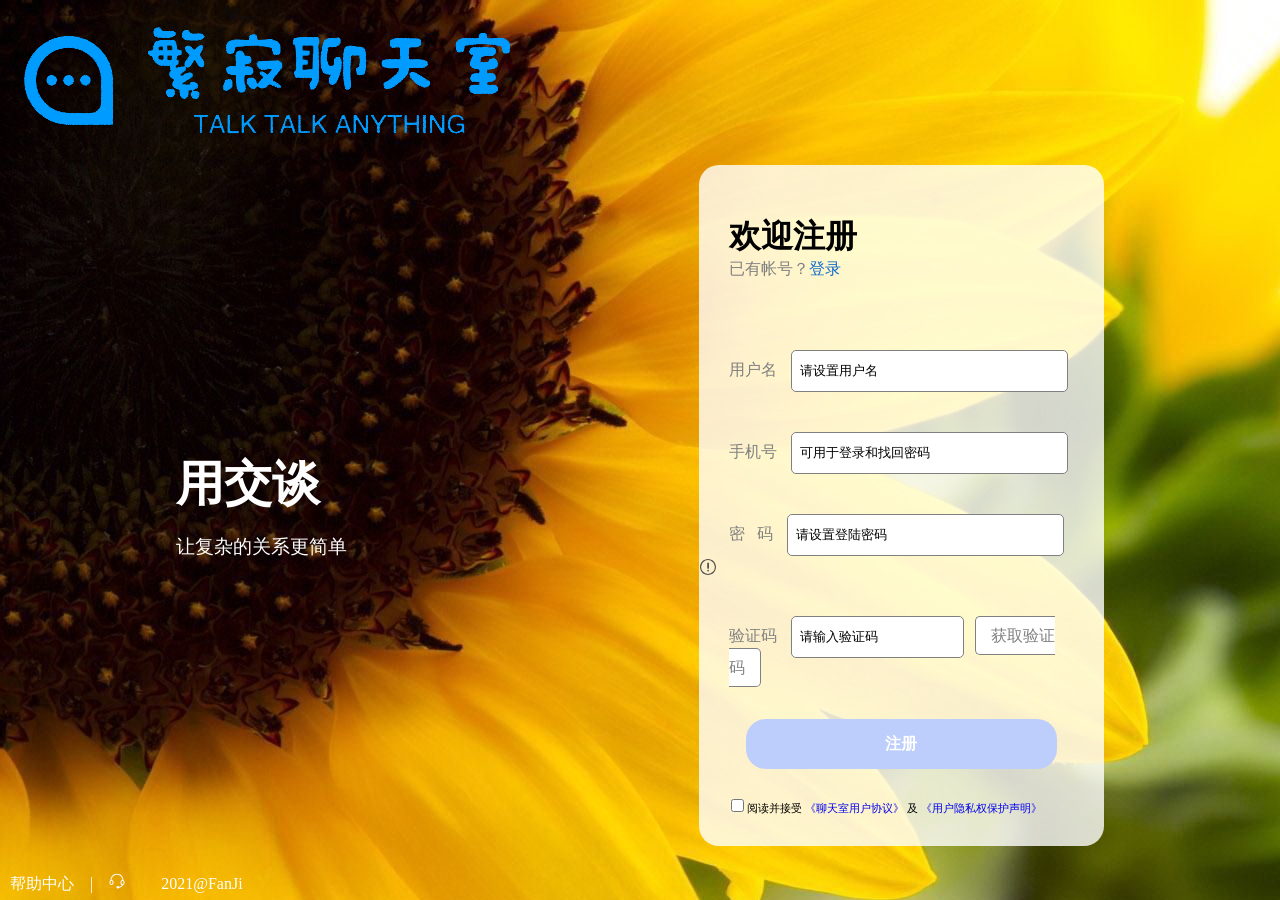
==== index.html @ 197539f6 "Rename index.index to index.html" ====
<!DOCTYPE html>
<html lang="zh">
<head>
    <meta charset="UTF-8">
    <meta name="viewport"
          content="width=device-width, user-scalable=no, initial-scale=1.0, maximum-scale=1.0, minimum-scale=1.0">
    <meta http-equiv="X-UA-Compatible" content="ie=edge">
    <link rel="stylesheet" type="text/css" href="h.css">
    <script src="http://libs.baidu.com/jquery/2.0.0/jquery.min.js"></script>
    <title>注册繁寂账号</title>
</head>
<body>
<div id="bg"><img id="bgimg" src="background.jpg" width="1920" height="1200"></div>
<img id="logimg" src="logo.png" width="535" height="161">
<div id="father">
    <div class="font">
        <h1>用交谈</h1>
        <p>让复杂的关系更简单</p>
    </div>
    <div class="register">
        <h1>欢迎注册</h1>
        <p class="p">已有帐号？<a href="javascript:alert('不，你没有账号！');">登录</a></p>
        <form method="post">

            <label fo="username">
                <span>用户名</span>
                <input type="text" name="username" value="请设置用户名">
            </label>

            <label fo="phoneNumber">
                <span>手机号</span>
                <input type="tel" name="phoneNumber" value="可用于登录和找回密码">
            </label>

            <label fo="password">
                <span>密&nbsp&nbsp&nbsp码</span>
                <input type="text" name="password" value="请设置登陆密码">
                <svg t="1635647814877" class="icon password" viewBox="0 0 1024 1024" version="1.1"
                     xmlns="http://www.w3.org/2000/svg" p-id="1775" width="16" height="16">
                    <path d="M512 952.32a440.32 440.32 0 1 0 0-880.64 440.32 440.32 0 0 0 0 880.64z m0 71.68C229.2224 1024 0 794.7776 0 512S229.2224 0 512 0s512 229.2224 512 512-229.2224 512-512 512z m5.6832-338.4832a56.8832 56.8832 0 1 0 0 113.7664 56.8832 56.8832 0 0 0 0-113.7664z m0-455.1168C486.2464 230.4 460.8 255.8464 460.8 287.2832v284.4672a56.8832 56.8832 0 0 0 113.7664 0V287.232c0-31.4368-25.4464-56.8832-56.832-56.8832z"
                          fill="#515151" p-id="1776"></path>
                </svg>
            </label>

            <label fo="testWord">
                <span>验证码</span>
                <input type="text" name="testWord" value="请输入验证码">
                <span class="yzm">获取验证码</span>
            </label>

            <input type="submit" value="注册">

            <div class="bot">
                <input type="checkbox">
                <span>
                阅读并接受
                <a href="javascript:alert('不要讨论不该讨论的！你懂就好！');">《聊天室用户协议》</a>
                及
                <a href="javascript:alert('网络冲浪者都在裸奔！你也是！^_^');">《用户隐私权保护声明》</a>
                </span>
            </div>

        </form>
    </div>
</div>
<div id="help">
    帮助中心 &nbsp&nbsp | &nbsp&nbsp
    <svg t="1635607125451" class="icon" viewBox="0 0 1024 1024" version="1.1" xmlns="http://www.w3.org/2000/svg"
         p-id="1558" width="16" height="16">
        <path d="M927.616 465.6C923.328 236.704 745.888 51.808 528 51.808h-32c-217.888 0-395.328 184.896-399.616 413.76C58.112 487.744 32 528.672 32 576v64c0 70.592 57.408 128 128 128s128-57.408 128-128v-64a128.064 128.064 0 0 0-126.784-127.872C173.728 262.688 318.912 115.808 496 115.808h32c177.12 0 322.272 146.88 334.784 332.32A128.064 128.064 0 0 0 736 576v64c0 57.792 38.72 106.176 91.392 122.016a337.504 337.504 0 0 1-191.936 124.48A79.712 79.712 0 0 0 560 832a80 80 0 1 0 0 160 79.68 79.68 0 0 0 67.872-38.112 402.432 402.432 0 0 0 278.24-193.6C955.968 742.816 992 695.776 992 640v-64c0-47.328-26.112-88.256-64.384-110.4zM224 576v64c0 35.296-28.704 64-64 64s-64-28.704-64-64v-64c0-35.296 28.704-64 64-64s64 28.704 64 64z m704 64c0 34.304-27.2 62.176-61.12 63.712l-2.496-1.184c-0.224 0.512-0.576 0.928-0.8 1.408A64 64 0 0 1 800 640v-64c0-35.296 28.704-64 64-64s64 28.704 64 64v64z"
              p-id="1559" fill="#ffffff"></path>
    </svg>
    &nbsp&nbsp&nbsp&nbsp&nbsp&nbsp&nbsp 2021@FanJi
</div>
</body>
<script>
    /*绑定默认值*/
    function morenzhi(theItem, p = false, theItems) {
        $(document).ready(function () {

            var defaults = $(theItem).val();
            $(theItem).focus(function () {
                //获得焦点时，如果值为默认值，则设置为空
                if ($(this).val() === defaults) {
                    if (p) {
                        $(this).attr("type", "password");
                        $(theItems).attr("display", "none");
                    }
                    $(this).val("");
                }
            });

            $(theItem).blur(function () {
                //失去焦点时，如果值为空，则设置为默认值
                if ($(this).val() === "") {
                    if (p) {
                        $(this).attr("type", "text");
                        $(theItems).attr("display", "");
                    }
                    $(this).val(defaults);
                }
            });

        });
    }

    /*背景图片自适应*/
    function FullScreenBackground(theItem) {
        var winWidth = $(window).width();
        var winHeight = $(window).height();
        var imageWidth = $(theItem).width();
        var imageHeight = $(theItem).height();
        var picHeight = imageHeight / imageWidth;
        var picWidth = imageWidth / imageHeight;
        if ((winHeight / winWidth) < picHeight) {
            $(theItem).css("width", winWidth);
            $(theItem).css("height", picHeight * winWidth);
        } else {
            $(theItem).css("height", winHeight);
            $(theItem).css("width", picWidth * winHeight);
        }
        $(theItem).css("margin-left", winWidth / 2 - $(theItem).width() / 2);
        $(theItem).css("margin-top", winHeight / 2 - $(theItem).height() / 2);
    }

    /*logo自适应*/
    function FullLogoBackground(theItem) {
        const winWidth = $(window).width();
        const winHeight = $(window).height();

        const imageWidth = $(theItem).width();
        const imageHeight = $(theItem).height();
        if (winWidth / winHeight > 1) {
            $(theItem).css("width", winWidth / 6);
            $(theItem).css("height", (winWidth / 6) / (imageWidth / imageHeight));
        } else {
            $(theItem).css("width", (winHeight / 12) / (imageHeight / imageWidth));
            $(theItem).css("height", winHeight / 121);
        }
    }

    window.onload = function () {
        FullScreenBackground("#bgimg");
        FullLogoBackground("#logimg");
        morenzhi("input[name='username']");
        morenzhi("input[name='phoneNumber']");
        morenzhi("input[name='password']", true, ".password");
        morenzhi("input[name='testWord']");
    }
    $(window).resize(function () {
        FullScreenBackground("#bgimg");
        FullLogoBackground("#logimg");
    });
</script>
</html>
---- h.css ----
* {
    margin: 0;
    padding: 0;
}

a{
    text-decoration: none;
}

#bg {
    position: fixed;
    top: 0;
    left: 0;
    bottom: 0;
    right: 0;
    z-index: -1;
    overflow: hidden;
}

#father {
    width: 100%;
    margin: 0 auto;
    /*弹性盒布局*/
    display: -webkit-flex;
    display: flex;
    -webkit-justify-content: space-around;
    justify-content: space-around; /*justify-content属性定义了项目在主轴上的对齐方式。*/
    align-items: center; /*align-items属性定义项目在交叉轴上如何对齐。*/
    flex-wrap: wrap;
}

.font {
    color: white;
}

.font h1 {
    font-size: 3em;
    margin-bottom: calc(2vh);
}

.font p {
    font-size: 1.2em;
}

.register {
    width: 25%;
    background: rgba(255, 255, 255, 0.8);
    border-radius: 20px;
    padding: 50px 30px 0;
}

.p {
    color: grey;
}

.p a {
    color: #0b6acf;
}

/*表单美化*/
/*

!* chrome *!
input::-webkit-outer-spin-button,
input::-webkit-inner-spin-button {
    -webkit-appearance: none;
}

!* 火狐浏览器 *!
input[type="number"] {
    -moz-appearance: textfield;
}
*/

.register {
    width: 27%;
}

.register label {
    color: grey;
    display: block;
    margin-bottom: 40px;
}

.register label span {
    margin-right: 10px;
}

.register label input {
    width: 75%;
    height: 20px;
    padding: 10px 8px;
    border: 1px solid grey;
    border-radius: 5px;
}

.register label:nth-child(3) input {
    width: 75%;
}

.register label:nth-child(4) input {
    width: 45%;
    margin-right: 2%;
}

.yzm {
    padding: 10px 15px;
    background: white;
    border: 1px solid grey;
    border-radius: 5px;
}


label[fo="username"] {
    margin-top: 70px;
}

label[fo="password"] input {
    /*position: relative;
    left: -3px;*/
}

label[fo="password"] svg {
    position: relative;
    left: -29px;
    top: 3px;
}

input[type="submit"] {
    width: 90%;
    height: 50px;
    display: block;
    border: none;
    margin: 0 auto;
    border-radius: 20px;
    color: white;
    background-color: #BDCEFC; /*#3f89ec*/
    font-size: 16px;
    font-weight: 700;
    font-family: Arial, "宋体", serif;
}

.bot {
    width: 340px;
    margin: 30px auto;
    font-size: 0.7em;
}












#help {
    color: white;
    position: fixed;
    bottom: 5px;
    left: 10px;
}
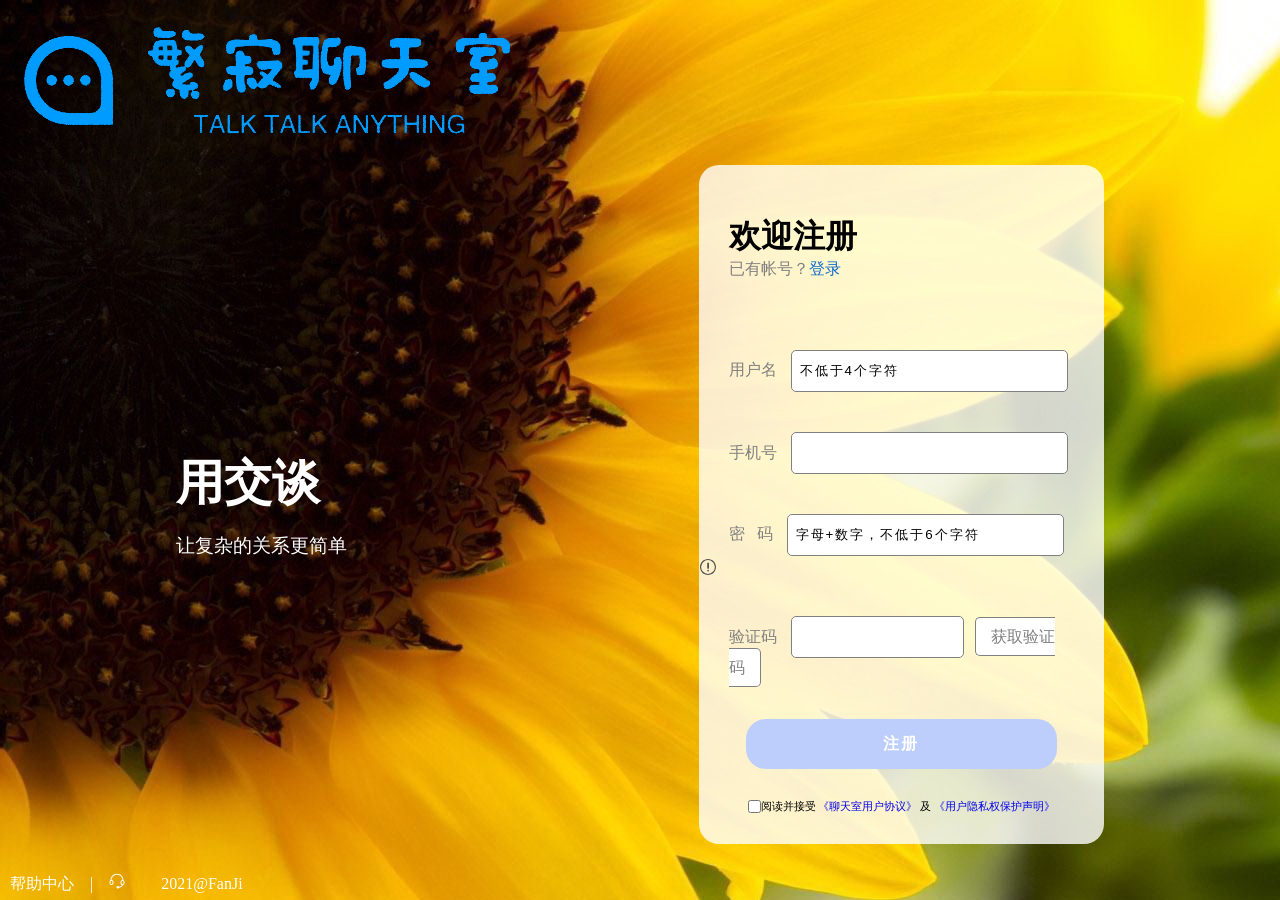
==== commit 2bb57bc6: "使用弹性布局优化（软件测试页面）" ====
--- a/index.html
+++ b/index.html
@@ -1,77 +1,81 @@
 <!DOCTYPE html>
 <html lang="zh">
+
 <head>
     <meta charset="UTF-8">
     <meta name="viewport"
-          content="width=device-width, user-scalable=no, initial-scale=1.0, maximum-scale=1.0, minimum-scale=1.0">
+        content="width=device-width, user-scalable=no, initial-scale=1.0, maximum-scale=1.0, minimum-scale=1.0">
     <meta http-equiv="X-UA-Compatible" content="ie=edge">
-    <link rel="stylesheet" type="text/css" href="h.css">
+    <link rel="stylesheet" type="text/css" href="index.css">
     <script src="http://libs.baidu.com/jquery/2.0.0/jquery.min.js"></script>
-    <title>注册繁寂账号</title>
+    <title>注册FJ账号</title>
 </head>
+
 <body>
-<div id="bg"><img id="bgimg" src="background.jpg" width="1920" height="1200"></div>
-<img id="logimg" src="logo.png" width="535" height="161">
-<div id="father">
-    <div class="font">
-        <h1>用交谈</h1>
-        <p>让复杂的关系更简单</p>
+    <div id="bg"><img id="bgimg" src="background.jpg" width="1920" height="1200"></div>
+    <img id="logimg" src="logo.png" width="535" height="161">
+    <div id="father">
+        <div class="font">
+            <h1>用交谈</h1>
+            <p>让复杂的关系更简单</p>
+        </div>
+        <div class="register">
+            <h1>欢迎注册</h1>
+            <p class="p">已有帐号？<a href="./login.html">登录</a></p>
+            <form id="loginForm" method="post" action="./myhome.html">
+
+                <label fo="username">
+                    <span>用户名</span>
+                    <input type="text" name="username" value="不低于4个字符">
+                </label>
+
+                <label fo="phoneNumber">
+                    <span>手机号</span>
+                    <input type="number" class="number-input" name="phoneNumber">
+                </label>
+
+                <label fo="password">
+                    <span>密&nbsp&nbsp&nbsp码</span>
+                    <input type="text" name="password" value="字母+数字，不低于6个字符">
+                    <svg t="1635647814877" class="icon password" viewBox="0 0 1024 1024" version="1.1"
+                        xmlns="http://www.w3.org/2000/svg" p-id="1775" width="16" height="16">
+                        <path
+                            d="M512 952.32a440.32 440.32 0 1 0 0-880.64 440.32 440.32 0 0 0 0 880.64z m0 71.68C229.2224 1024 0 794.7776 0 512S229.2224 0 512 0s512 229.2224 512 512-229.2224 512-512 512z m5.6832-338.4832a56.8832 56.8832 0 1 0 0 113.7664 56.8832 56.8832 0 0 0 0-113.7664z m0-455.1168C486.2464 230.4 460.8 255.8464 460.8 287.2832v284.4672a56.8832 56.8832 0 0 0 113.7664 0V287.232c0-31.4368-25.4464-56.8832-56.832-56.8832z"
+                            fill="#515151" p-id="1776"></path>
+                    </svg>
+                </label>
+
+                <label fo="testWord">
+                    <span>验证码</span>
+                    <input type="text" name="testWord">
+                    <span class="yzm" onclick="alert('【FJ聊天室】验证码：114514 （10分钟内有效）。您正在注册账号，请勿将验证码告诉他人哦！')">获取验证码</span>
+                </label>
+
+                <input type="submit" value="注册">
+
+                <div class="bot">
+                    <input type="checkbox" id="agreementCheckbox">
+                    <span>
+                        阅读并接受
+                        <a href="javascript:alert('不要讨论不该讨论的！你懂就好！');">《聊天室用户协议》</a>
+                        及
+                        <a href="javascript:alert('网络冲浪者都在裸奔！你也是！^_^');">《用户隐私权保护声明》</a>
+                    </span>
+                </div>
+
+            </form>
+        </div>
     </div>
-    <div class="register">
-        <h1>欢迎注册</h1>
-        <p class="p">已有帐号？<a href="javascript:alert('不，你没有账号！');">登录</a></p>
-        <form method="post">
-
-            <label fo="username">
-                <span>用户名</span>
-                <input type="text" name="username" value="请设置用户名">
-            </label>
-
-            <label fo="phoneNumber">
-                <span>手机号</span>
-                <input type="tel" name="phoneNumber" value="可用于登录和找回密码">
-            </label>
-
-            <label fo="password">
-                <span>密&nbsp&nbsp&nbsp码</span>
-                <input type="text" name="password" value="请设置登陆密码">
-                <svg t="1635647814877" class="icon password" viewBox="0 0 1024 1024" version="1.1"
-                     xmlns="http://www.w3.org/2000/svg" p-id="1775" width="16" height="16">
-                    <path d="M512 952.32a440.32 440.32 0 1 0 0-880.64 440.32 440.32 0 0 0 0 880.64z m0 71.68C229.2224 1024 0 794.7776 0 512S229.2224 0 512 0s512 229.2224 512 512-229.2224 512-512 512z m5.6832-338.4832a56.8832 56.8832 0 1 0 0 113.7664 56.8832 56.8832 0 0 0 0-113.7664z m0-455.1168C486.2464 230.4 460.8 255.8464 460.8 287.2832v284.4672a56.8832 56.8832 0 0 0 113.7664 0V287.232c0-31.4368-25.4464-56.8832-56.832-56.8832z"
-                          fill="#515151" p-id="1776"></path>
-                </svg>
-            </label>
-
-            <label fo="testWord">
-                <span>验证码</span>
-                <input type="text" name="testWord" value="请输入验证码">
-                <span class="yzm">获取验证码</span>
-            </label>
-
-            <input type="submit" value="注册">
-
-            <div class="bot">
-                <input type="checkbox">
-                <span>
-                阅读并接受
-                <a href="javascript:alert('不要讨论不该讨论的！你懂就好！');">《聊天室用户协议》</a>
-                及
-                <a href="javascript:alert('网络冲浪者都在裸奔！你也是！^_^');">《用户隐私权保护声明》</a>
-                </span>
-            </div>
-
-        </form>
+    <div id="help">
+        帮助中心 &nbsp&nbsp | &nbsp&nbsp
+        <svg t="1635607125451" class="icon" viewBox="0 0 1024 1024" version="1.1" xmlns="http://www.w3.org/2000/svg"
+            p-id="1558" width="16" height="16">
+            <path
+                d="M927.616 465.6C923.328 236.704 745.888 51.808 528 51.808h-32c-217.888 0-395.328 184.896-399.616 413.76C58.112 487.744 32 528.672 32 576v64c0 70.592 57.408 128 128 128s128-57.408 128-128v-64a128.064 128.064 0 0 0-126.784-127.872C173.728 262.688 318.912 115.808 496 115.808h32c177.12 0 322.272 146.88 334.784 332.32A128.064 128.064 0 0 0 736 576v64c0 57.792 38.72 106.176 91.392 122.016a337.504 337.504 0 0 1-191.936 124.48A79.712 79.712 0 0 0 560 832a80 80 0 1 0 0 160 79.68 79.68 0 0 0 67.872-38.112 402.432 402.432 0 0 0 278.24-193.6C955.968 742.816 992 695.776 992 640v-64c0-47.328-26.112-88.256-64.384-110.4zM224 576v64c0 35.296-28.704 64-64 64s-64-28.704-64-64v-64c0-35.296 28.704-64 64-64s64 28.704 64 64z m704 64c0 34.304-27.2 62.176-61.12 63.712l-2.496-1.184c-0.224 0.512-0.576 0.928-0.8 1.408A64 64 0 0 1 800 640v-64c0-35.296 28.704-64 64-64s64 28.704 64 64v64z"
+                p-id="1559" fill="#ffffff"></path>
+        </svg>
+        &nbsp&nbsp&nbsp&nbsp&nbsp&nbsp&nbsp 2021@FanJi
     </div>
-</div>
-<div id="help">
-    帮助中心 &nbsp&nbsp | &nbsp&nbsp
-    <svg t="1635607125451" class="icon" viewBox="0 0 1024 1024" version="1.1" xmlns="http://www.w3.org/2000/svg"
-         p-id="1558" width="16" height="16">
-        <path d="M927.616 465.6C923.328 236.704 745.888 51.808 528 51.808h-32c-217.888 0-395.328 184.896-399.616 413.76C58.112 487.744 32 528.672 32 576v64c0 70.592 57.408 128 128 128s128-57.408 128-128v-64a128.064 128.064 0 0 0-126.784-127.872C173.728 262.688 318.912 115.808 496 115.808h32c177.12 0 322.272 146.88 334.784 332.32A128.064 128.064 0 0 0 736 576v64c0 57.792 38.72 106.176 91.392 122.016a337.504 337.504 0 0 1-191.936 124.48A79.712 79.712 0 0 0 560 832a80 80 0 1 0 0 160 79.68 79.68 0 0 0 67.872-38.112 402.432 402.432 0 0 0 278.24-193.6C955.968 742.816 992 695.776 992 640v-64c0-47.328-26.112-88.256-64.384-110.4zM224 576v64c0 35.296-28.704 64-64 64s-64-28.704-64-64v-64c0-35.296 28.704-64 64-64s64 28.704 64 64z m704 64c0 34.304-27.2 62.176-61.12 63.712l-2.496-1.184c-0.224 0.512-0.576 0.928-0.8 1.408A64 64 0 0 1 800 640v-64c0-35.296 28.704-64 64-64s64 28.704 64 64v64z"
-              p-id="1559" fill="#ffffff"></path>
-    </svg>
-    &nbsp&nbsp&nbsp&nbsp&nbsp&nbsp&nbsp 2021@FanJi
-</div>
 </body>
 <script>
     /*绑定默认值*/
@@ -151,5 +155,28 @@
         FullScreenBackground("#bgimg");
         FullLogoBackground("#logimg");
     });
+
+    document.getElementById('loginForm').addEventListener('submit', function (event) {
+        event.preventDefault();
+        // 获取除了提交按钮外的所有input元素
+        var inputs = document.querySelectorAll('#loginForm input:not([type="submit"])');
+        var checkbox = document.getElementById('agreementCheckbox');
+        // 检查是否有空值
+        var hasEmptyInput = Array.from(inputs).some(function (input) {
+            return input.type === 'text' || input.type === 'number' || input.type === 'password' || input.type === 'checkbox' ? !input.value.trim() : false;
+        });
+        // 检查验证码是否正确
+        var testWord = document.querySelector('input[name="testWord"]').value;
+        var isCorrectVerificationCode = testWord === "114514";
+        // 检查checkbox是否被选中
+        var isCheckboxChecked = checkbox.checked;
+        // 验证是否通过
+        if (!hasEmptyInput && isCorrectVerificationCode && isCheckboxChecked) {
+            this.submit(); // 提交表单
+        } else {
+            alert("请确保所有字段填写正确并且同意协议！");
+        }
+    });
 </script>
-</html>
+
+</html>
--- a/index.css
+++ b/index.css
@@ -0,0 +1,189 @@
+* {
+    margin: 0;
+    padding: 0;
+}
+
+a{
+    text-decoration: none;
+}
+
+form {
+    display: flex;
+    flex-direction: column;
+    align-items: stretch;
+}
+
+input {
+    letter-spacing: 2px;
+}
+
+/* 对于Chrome, Safari, Opera 和其他Webkit基浏览器 */
+.number-input::-webkit-inner-spin-button,
+.number-input::-webkit-outer-spin-button {
+  -webkit-appearance: none;
+  margin: 0; /* 重置margin */
+}
+
+/* 对于Firefox 20+ */
+.number-input {
+  /* Firefox不支持:-moz-appearance，所以单独设置 */
+  appearance: none;
+}
+
+/* 对于IE */
+.number-input {
+  -ms-appearance: textfield; /* IE10+ */
+}
+
+#bg {
+    position: fixed;
+    top: 0;
+    left: 0;
+    bottom: 0;
+    right: 0;
+    z-index: -1;
+    overflow: hidden;
+}
+
+#father {
+    width: 100%;
+    margin: 0 auto;
+    /*弹性盒布局*/
+    display: -webkit-flex;
+    display: flex;
+    -webkit-justify-content: space-around;
+    justify-content: space-around; /*justify-content属性定义了项目在主轴上的对齐方式。*/
+    align-items: center; /*align-items属性定义项目在交叉轴上如何对齐。*/
+    flex-wrap: wrap;
+}
+
+.font {
+    color: white;
+}
+
+.font h1 {
+    font-size: 3em;
+    margin-bottom: calc(2vh);
+}
+
+.font p {
+    font-size: 1.2em;
+}
+
+.register {
+    width: 25%;
+    background: rgba(255, 255, 255, 0.8);
+    border-radius: 20px;
+    padding: 50px 30px 0;
+}
+
+.p {
+    color: grey;
+}
+
+.p a {
+    color: #0b6acf;
+}
+
+/*表单美化*/
+/*
+
+!* chrome *!
+input::-webkit-outer-spin-button,
+input::-webkit-inner-spin-button {
+    -webkit-appearance: none;
+}
+
+!* 火狐浏览器 *!
+input[type="number"] {
+    -moz-appearance: textfield;
+}
+*/
+
+.register {
+    width: 27%;
+}
+
+.register label {
+    color: grey;
+    display: block;
+    margin-bottom: 40px;
+}
+
+.register label span {
+    margin-right: 10px;
+}
+
+.register label input {
+    width: 75%;
+    height: 20px;
+    padding: 10px 8px;
+    border: 1px solid grey;
+    border-radius: 5px;
+}
+
+.register label:nth-child(3) input {
+    width: 75%;
+}
+
+.register label:nth-child(4) input {
+    width: 45%;
+    margin-right: 2%;
+}
+
+.yzm {
+    padding: 10px 15px;
+    background: white;
+    border: 1px solid grey;
+    border-radius: 5px;
+}
+
+
+label[fo="username"] {
+    margin-top: 70px;
+}
+
+label[fo="password"] input {
+    /*position: relative;
+    left: -3px;*/
+}
+
+label[fo="password"] svg {
+    position: relative;
+    left: -29px;
+    top: 3px;
+}
+
+input[type="submit"] {
+    width: 90%;
+    height: 50px;
+    display: block;
+    border: none;
+    margin: 0 auto;
+    border-radius: 20px;
+    color: white;
+    background-color: #BDCEFC; /*#3f89ec #BDCEFC*/
+    font-size: 16px;
+    font-weight: 700;
+    font-family: Arial, "宋体", serif;
+}
+
+input[type="submit"]:hover{
+    background-color: #3f89ec; /*#3f89ec #BDCEFC*/
+}
+
+.bot {
+    width: 340px;
+    margin: 30px auto;
+    font-size: 0.7em;
+    display: flex;
+    justify-content: center;
+}
+
+
+#help {
+    color: white;
+    position: fixed;
+    bottom: 5px;
+    left: 10px;
+}
